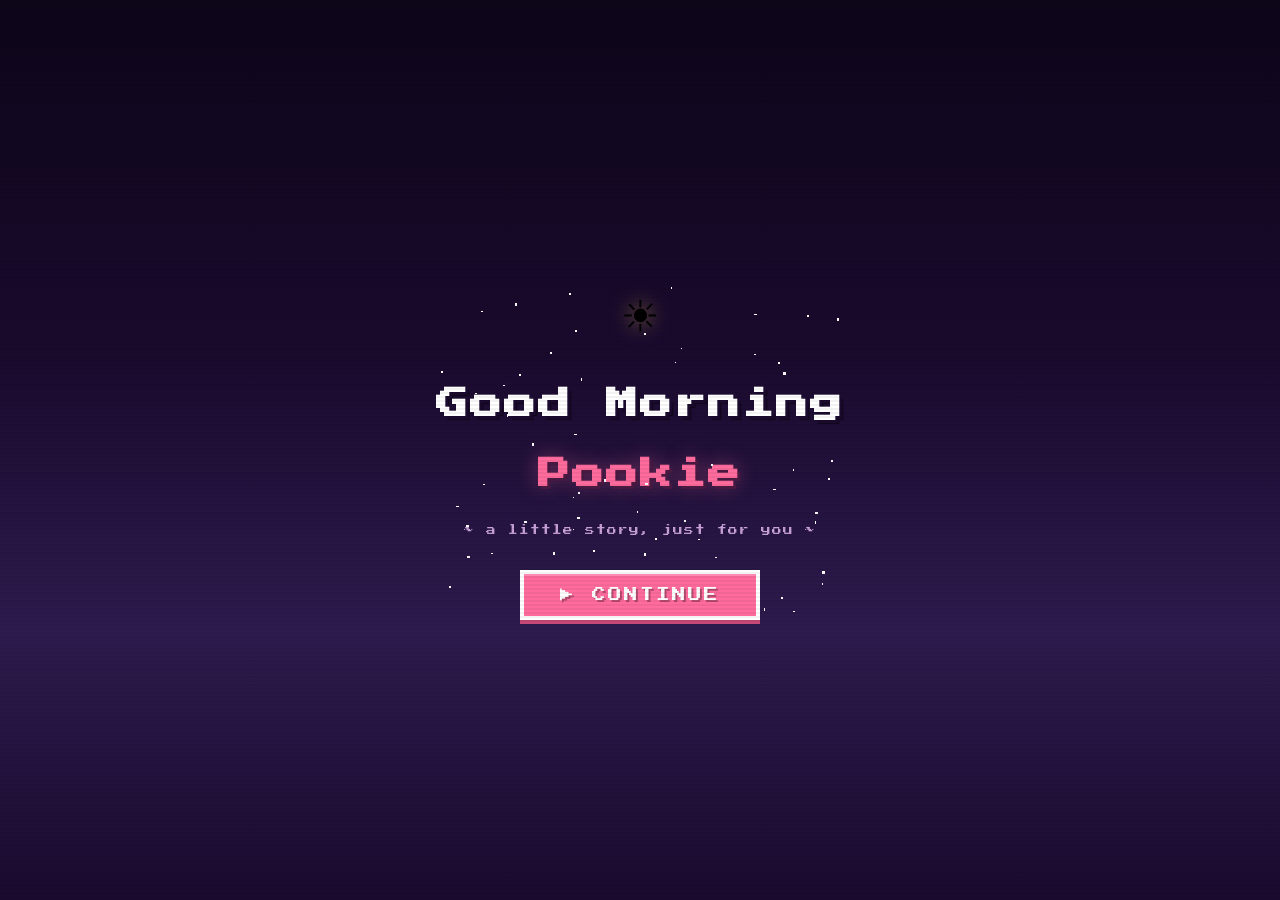
==== index.html @ 8da95619 "Initial commit: Good Morning Pookie - Retro 2D Pixel Art Love Story for Ammu" ====
<!DOCTYPE html>
<html lang="en">
<head>
    <meta charset="UTF-8">
    <meta name="viewport" content="width=device-width, initial-scale=1.0">
    <title>Good Morning Pookie ❤️</title>
    <meta name="description" content="A cute pixel art love story for Ammu">
    <link href="https://fonts.googleapis.com/css2?family=Press+Start+2P&display=swap" rel="stylesheet">
    <link rel="stylesheet" href="style.css">
</head>
<body>
    <div id="game-wrapper">
        <canvas id="game-canvas"></canvas>

        <!-- Audio -->
        <audio id="bg-music" src="ytmp3free.cc_cant-take-my-eyes-off-you-youtubemp3free.org.mp3" preload="auto"></audio>

        <!-- UI Overlay (on top of canvas) -->
        <div id="ui-overlay">
            <button id="music-btn" class="music-toggle-btn" onclick="game.toggleMusic()" title="Toggle Music">🎵</button>
            <div id="dialogue-box" class="hidden">
                <div class="dialogue-border">
                    <div id="dialogue-speaker"></div>
                    <div id="dialogue-text"></div>
                    <div id="dialogue-choices"></div>
                    <div id="dialogue-continue" class="hidden">▶ CONTINUE</div>
                </div>
            </div>
        </div>

        <!-- Intro Screen -->
        <div id="intro-overlay" class="overlay active">
            <div class="scanlines"></div>
            <div class="intro-content">
                <div class="intro-stars" id="intro-stars"></div>
                <div class="pixel-sun-icon">☀️</div>
                <h1 class="intro-title">Good Morning<br><span class="pink">Pookie</span></h1>
                <p class="intro-sub">~ a little story, just for you ~</p>
                <button class="pixel-btn pulse" onclick="game.startGame()">▶ CONTINUE</button>
            </div>
        </div>

        <!-- Fade overlay -->
        <div id="fade-overlay" class="overlay" style="opacity:0;pointer-events:none;background:#0a0a1a"></div>

        <!-- Finale overlay -->
        <div id="finale-overlay" class="overlay hidden">
            <div class="scanlines"></div>
            <div class="finale-flowers-layer" id="finale-flowers"></div>
            <div class="finale-letter-wrap">
                <div class="finale-letter">
                    <h2 class="letter-title">💌 Dear Ammu 💌</h2>
                    <div class="letter-body">
                        Hi Ammu, <span class="hl">I love you a lot</span> and will love you forever — till the sun explodes and takes over the world, hehe. ☀️
                        <br><br>
                        You know, talking like this feels like sending you letters via pigeon, hahaha — I love it. 🐦
                        <br><br>
                        Every moment, I think of you and want to talk with you. Your smile, your laugh, your voice, your way of thinking, your writing, your stories, your interests, your talks — <span class="hl">I LOVE IT ALL. I LOVE YOU.</span> 💕
                        <br><br>
                        I will never make you upset or make you cry. I will always be there, right next to you. You can share anything you want, and <span class="hl">my shoulder and a bigggg hug are always there</span>. 🤗
                        <br><br>
                        I want to explore the whole world with you and spend every single moment with you. I want to <span class="hl">open a café in Kerala</span> with you, where books written by you can sit on our shelves and my eyes can treasure every moment of it — a shelf where I can put every memory of ours. ☕📚
                        <br><br>
                        <span class="hl big">I love you, Ammu. Forever and always. 💕</span>
                    </div>
                    <div class="letter-sig">— Your Eugene 🌹</div>
                    <div class="letter-hearts">❤️ 💕 💖 💗 💝 ❤️</div>
                </div>
            </div>
        </div>
    </div>
    <script src="game.js"></script>
</body>
</html>
---- style.css ----
/* ============================================
   PIXEL GAME — RETRO AESTHETIC
   ============================================ */

@import url('https://fonts.googleapis.com/css2?family=Press+Start+2P&display=swap');

*, *::before, *::after {
    margin: 0;
    padding: 0;
    box-sizing: border-box;
}

html, body {
    width: 100%;
    height: 100%;
    overflow: hidden;
    background: #0a0a1a;
    font-family: 'Press Start 2P', monospace;
}

/* ============================================
   GAME WRAPPER & CANVAS
   ============================================ */
#game-wrapper {
    width: 100vw;
    height: 100vh;
    position: relative;
    display: flex;
    align-items: center;
    justify-content: center;
    background: #0a0a1a;
}

#game-canvas {
    image-rendering: pixelated;
    image-rendering: crisp-edges;
    -ms-interpolation-mode: nearest-neighbor;
    display: block;
}

/* ============================================
   UI OVERLAY
   ============================================ */
#ui-overlay {
    position: absolute;
    top: 0; left: 0;
    width: 100%; height: 100%;
    pointer-events: none;
    z-index: 10;
}

/* ============================================
   MUSIC TOGGLE BUTTON
   ============================================ */
.music-toggle-btn {
    position: absolute;
    top: 16px;
    right: 16px;
    width: 38px;
    height: 38px;
    background: #111128;
    border: 3px solid #ff6b9d;
    box-shadow: 0 4px 12px rgba(0,0,0,0.6), inset 0 0 0 1px #fff;
    color: #fff;
    font-size: 16px;
    cursor: pointer;
    pointer-events: auto;
    z-index: 50;
    display: flex;
    align-items: center;
    justify-content: center;
    transition: transform 0.15s ease, background 0.2s ease, border-color 0.2s ease;
    border-radius: 4px;
}

.music-toggle-btn:hover {
    transform: scale(1.1);
    background: #281a38;
}

.music-toggle-btn.muted {
    border-color: #666;
    opacity: 0.6;
}

/* ============================================
   RPG DIALOGUE BOX
   ============================================ */
#dialogue-box {
    position: absolute;
    bottom: 24px;
    left: 50%;
    transform: translateX(-50%);
    width: 88%;
    max-width: 680px;
    pointer-events: auto;
    z-index: 20;
    animation: dialogueAppear 0.2s ease-out;
}

#dialogue-box.hidden {
    display: none;
}

.dialogue-border {
    background: #111128;
    border: 4px solid #eee;
    box-shadow:
        0 0 0 2px #111128,
        inset 0 0 0 2px #333,
        0 6px 20px rgba(0,0,0,0.5);
    padding: 18px 22px;
    position: relative;
    text-align: center;
}

/* Pixel corners */
.dialogue-border::before {
    content: '';
    position: absolute;
    top: -2px; left: -2px;
    right: -2px; bottom: -2px;
    border: 2px solid #888;
    pointer-events: none;
}

#dialogue-speaker {
    color: #ff6b9d;
    font-size: 9px;
    margin-bottom: 8px;
    text-transform: uppercase;
    letter-spacing: 1px;
    text-shadow: 2px 2px 0 #000;
    text-align: left;
}

#dialogue-text {
    color: #f0f0f0;
    font-size: 10px;
    line-height: 2.2;
    min-height: 44px;
    text-shadow: 1px 1px 0 #000;
    text-align: left;
}

#dialogue-choices {
    display: flex;
    gap: 12px;
    margin-top: 14px;
    justify-content: center;
    flex-wrap: wrap;
}

.choice-btn {
    font-family: 'Press Start 2P', monospace;
    font-size: 9px;
    padding: 10px 22px;
    cursor: pointer;
    transition: all 0.1s;
    image-rendering: pixelated;
    text-shadow: 1px 1px 0 rgba(0,0,0,0.5);
    position: relative;
}

.choice-btn::before {
    content: '►';
    margin-right: 6px;
    opacity: 0;
    transition: opacity 0.1s;
}

.choice-btn:hover::before {
    opacity: 1;
}

.choice-btn.yes-btn {
    background: #ff6b9d;
    color: #fff;
    border: 3px solid #fff;
    box-shadow: 0 3px 0 #c74a76, inset 0 1px 0 rgba(255,255,255,0.2);
}

.choice-btn.yes-btn:hover {
    background: #ff4081;
    transform: translateY(-2px);
    box-shadow: 0 5px 0 #c74a76;
}

.choice-btn.yes-btn:active {
    transform: translateY(1px);
    box-shadow: 0 1px 0 #c74a76;
}

.choice-btn.no-btn {
    background: #3a3a5c;
    color: #bbb;
    border: 3px solid #888;
    box-shadow: 0 3px 0 #2a2a3c, inset 0 1px 0 rgba(255,255,255,0.1);
}

.choice-btn.no-btn:hover {
    background: #4a4a6c;
    transform: translateY(-2px);
    box-shadow: 0 5px 0 #2a2a3c;
}

#dialogue-continue {
    color: #fff;
    font-size: 9px;
    text-align: center;
    margin-top: 14px;
    cursor: pointer;
    pointer-events: auto;
    text-shadow: 1px 1px 0 rgba(0,0,0,0.5);
    background: #ff6b9d;
    display: inline-block;
    padding: 8px 22px;
    border: 3px solid #fff;
    box-shadow: 0 3px 0 #c74a76, inset 0 1px 0 rgba(255,255,255,0.2);
    transition: all 0.1s;
    letter-spacing: 1px;
    margin-left: auto;
    margin-right: auto;
    animation: btnPulse 2s ease-in-out infinite;
}

#dialogue-continue:hover {
    background: #ff4081;
    transform: translateY(-2px);
    box-shadow: 0 5px 0 #c74a76;
}

#dialogue-continue:active {
    transform: translateY(1px);
    box-shadow: 0 1px 0 #c74a76;
}

#dialogue-continue.hidden {
    display: none;
}

/* ============================================
   OVERLAY SCREENS
   ============================================ */
.overlay {
    position: absolute;
    top: 0; left: 0;
    width: 100%; height: 100%;
    display: flex;
    align-items: center;
    justify-content: center;
    z-index: 30;
    transition: opacity 0.6s ease;
}

.overlay.hidden {
    display: none;
}

/* CRT Scanlines effect */
.scanlines {
    position: absolute;
    top: 0; left: 0;
    width: 100%; height: 100%;
    background: repeating-linear-gradient(
        0deg,
        transparent,
        transparent 2px,
        rgba(0,0,0,0.05) 2px,
        rgba(0,0,0,0.05) 4px
    );
    pointer-events: none;
    z-index: 100;
}

/* ============================================
   INTRO SCREEN
   ============================================ */
#intro-overlay {
    background: linear-gradient(180deg, #0d0519 0%, #1a0a2e 40%, #2d1b4e 70%, #1a0a2e 100%);
    flex-direction: column;
}

.intro-content {
    text-align: center;
    position: relative;
    z-index: 10;
}

.intro-stars {
    position: absolute;
    top: 0; left: 0;
    width: 100%; height: 100%;
    pointer-events: none;
}

.intro-star {
    position: absolute;
    background: #fff;
    animation: twinkle 2s ease-in-out infinite;
}

.pixel-sun-icon {
    font-size: 3.5rem;
    margin-bottom: 20px;
    animation: pixelFloat 2s ease-in-out infinite;
    filter: drop-shadow(0 0 10px rgba(255,213,79,0.5));
}

.intro-title {
    font-size: clamp(1.2rem, 3vw, 2rem);
    color: #fff;
    line-height: 2.2;
    text-shadow: 3px 3px 0 #1a0a2e, 4px 4px 0 rgba(0,0,0,0.5);
    margin-bottom: 16px;
    letter-spacing: 2px;
}

.intro-title .pink {
    color: #ff6b9d;
    text-shadow: 3px 3px 0 #4a1942, 0 0 20px rgba(255,107,157,0.4);
}

.intro-sub {
    color: #c8a0d8;
    font-size: clamp(0.4rem, 1vw, 0.6rem);
    margin-bottom: 35px;
    letter-spacing: 1px;
}

.pixel-btn {
    font-family: 'Press Start 2P', monospace;
    font-size: clamp(0.6rem, 1.2vw, 0.85rem);
    padding: 14px 36px;
    background: #ff6b9d;
    color: #fff;
    border: 4px solid #fff;
    cursor: pointer;
    box-shadow: 0 4px 0 #c74a76, inset 0 2px 0 rgba(255,255,255,0.2);
    transition: all 0.1s;
    text-shadow: 2px 2px 0 rgba(0,0,0,0.3);
    letter-spacing: 2px;
    position: relative;
}

.pixel-btn:hover {
    background: #ff4081;
    transform: translateY(-2px);
    box-shadow: 0 6px 0 #c74a76, inset 0 2px 0 rgba(255,255,255,0.2);
}

.pixel-btn:active {
    transform: translateY(2px);
    box-shadow: 0 1px 0 #c74a76;
}

.pixel-btn.pulse {
    animation: btnPulse 2s ease-in-out infinite;
}

/* ============================================
   FINALE SCREEN
   ============================================ */
#finale-overlay {
    background: linear-gradient(180deg, #0d0519 0%, #1a0a2e 30%, #2d1b4e 60%, #1a0a2e 100%);
    overflow-y: auto;
    padding: 30px 15px;
    flex-direction: column;
}

.finale-flowers-layer {
    position: fixed;
    bottom: -100%;
    left: 0;
    width: 100%;
    height: 100%;
    pointer-events: none;
    z-index: 1;
    animation: flowersRise 3s ease-out 0.5s forwards;
}

.pf {
    position: absolute;
    animation: pixelFlowerFloat 4s ease-in-out infinite;
}

.finale-letter-wrap {
    position: relative;
    z-index: 10;
    max-width: 580px;
    width: 95%;
    opacity: 0;
    animation: fadeInUp 1.5s ease-out 2s forwards;
}

.finale-letter {
    background: rgba(17, 17, 40, 0.9);
    border: 4px solid #ff6b9d;
    box-shadow:
        0 0 0 2px #111128,
        0 0 0 6px #ff6b9d33,
        inset 0 0 0 2px #333,
        0 10px 40px rgba(0,0,0,0.5);
    padding: 30px 25px;
    position: relative;
}

.letter-title {
    color: #ff6b9d;
    font-size: clamp(0.7rem, 1.5vw, 1rem);
    text-align: center;
    margin-bottom: 25px;
    text-shadow: 2px 2px 0 #000;
    letter-spacing: 2px;
}

.letter-body {
    color: rgba(240,240,240,0.9);
    font-size: clamp(0.42rem, 0.9vw, 0.55rem);
    line-height: 3;
    text-align: center;
    text-shadow: 1px 1px 0 #000;
}

.letter-body .hl {
    color: #ff6b9d;
    text-shadow: 0 0 8px rgba(255,107,157,0.4), 1px 1px 0 #000;
}

.letter-body .big {
    font-size: clamp(0.5rem, 1.1vw, 0.7rem);
}

.letter-sig {
    text-align: center;
    color: #ff6b9d;
    font-size: 0.55rem;
    margin-top: 20px;
    text-shadow: 1px 1px 0 #000;
}

.letter-hearts {
    text-align: center;
    font-size: 1.2rem;
    margin-top: 15px;
    animation: heartPulse 1.5s ease-in-out infinite;
}

/* ============================================
   ANIMATIONS
   ============================================ */
@keyframes dialogueAppear {
    from { transform: translateX(-50%) translateY(20px); opacity: 0; }
    to { transform: translateX(-50%) translateY(0); opacity: 1; }
}

@keyframes blink {
    50% { opacity: 0; }
}

@keyframes twinkle {
    0%, 100% { opacity: 0.3; }
    50% { opacity: 1; }
}

@keyframes pixelFloat {
    0%, 100% { transform: translateY(0); }
    50% { transform: translateY(-8px); }
}

@keyframes btnPulse {
    0%, 100% { box-shadow: 0 4px 0 #c74a76, 0 0 0 0 rgba(255,107,157,0); }
    50% { box-shadow: 0 4px 0 #c74a76, 0 0 0 12px rgba(255,107,157,0.15); }
}

@keyframes flowersRise {
    from { bottom: -100%; }
    to { bottom: 0; }
}

@keyframes fadeInUp {
    from { opacity: 0; transform: translateY(30px); }
    to { opacity: 1; transform: translateY(0); }
}

@keyframes heartPulse {
    0%, 100% { transform: scale(1); }
    50% { transform: scale(1.12); }
}

@keyframes pixelFlowerFloat {
    0%, 100% { transform: translateY(0) rotate(0deg); }
    50% { transform: translateY(-12px) rotate(5deg); }
}

/* ============================================
   RESPONSIVE
   ============================================ */
@media (max-width: 600px) {
    #dialogue-box {
        width: 94%;
        bottom: 10px;
    }

    .dialogue-border {
        padding: 12px 14px;
    }

    #dialogue-text {
        font-size: 8px;
        line-height: 2;
    }

    .choice-btn {
        font-size: 8px;
        padding: 8px 16px;
    }

    .finale-letter {
        padding: 20px 15px;
    }
}
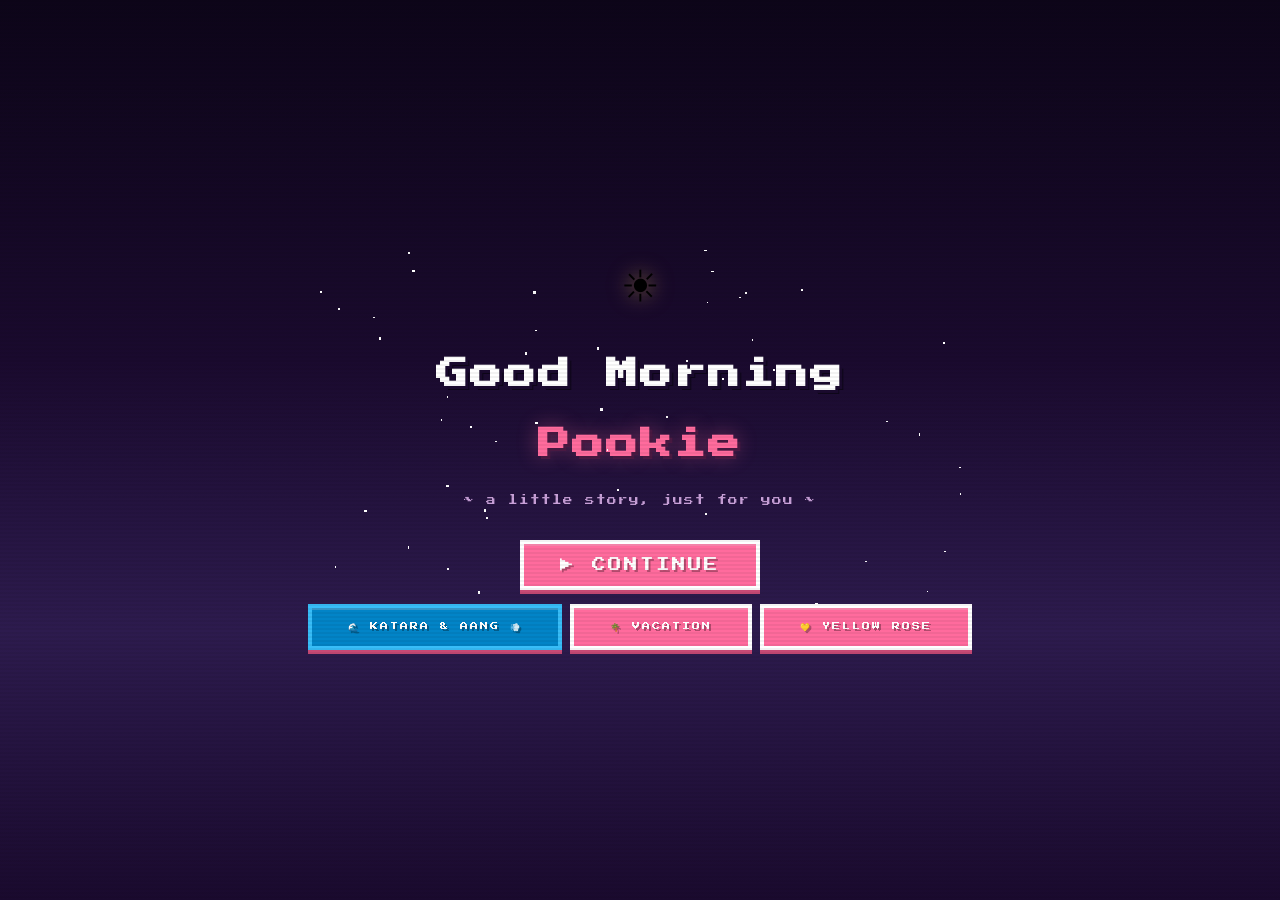
==== commit 429d0392: "Add Katara & Aang 2D pixel art website with Fire Nation battle and romantic lakeside bonfire" ====
--- a/index.html
+++ b/index.html
@@ -37,6 +37,11 @@
                 <h1 class="intro-title">Good Morning<br><span class="pink">Pookie</span></h1>
                 <p class="intro-sub">~ a little story, just for you ~</p>
                 <button class="pixel-btn pulse" onclick="game.startGame()">▶ CONTINUE</button>
+                <div style="margin-top: 14px; display: flex; gap: 8px; justify-content: center; flex-wrap: wrap;">
+                    <a href="kataang/index.html" class="pixel-btn" style="text-decoration: none; font-size: 8px; background: #0284c7; border-color: #38bdf8; color: #fff;">🌊 KATARA & AANG 💨</a>
+                    <a href="vacation/index.html" class="pixel-btn" style="text-decoration: none; font-size: 8px; color: #fff;">🌴 VACATION</a>
+                    <a href="yellow-rose/index.html" class="pixel-btn" style="text-decoration: none; font-size: 8px; color: #fff;">💛 YELLOW ROSE</a>
+                </div>
             </div>
         </div>
 
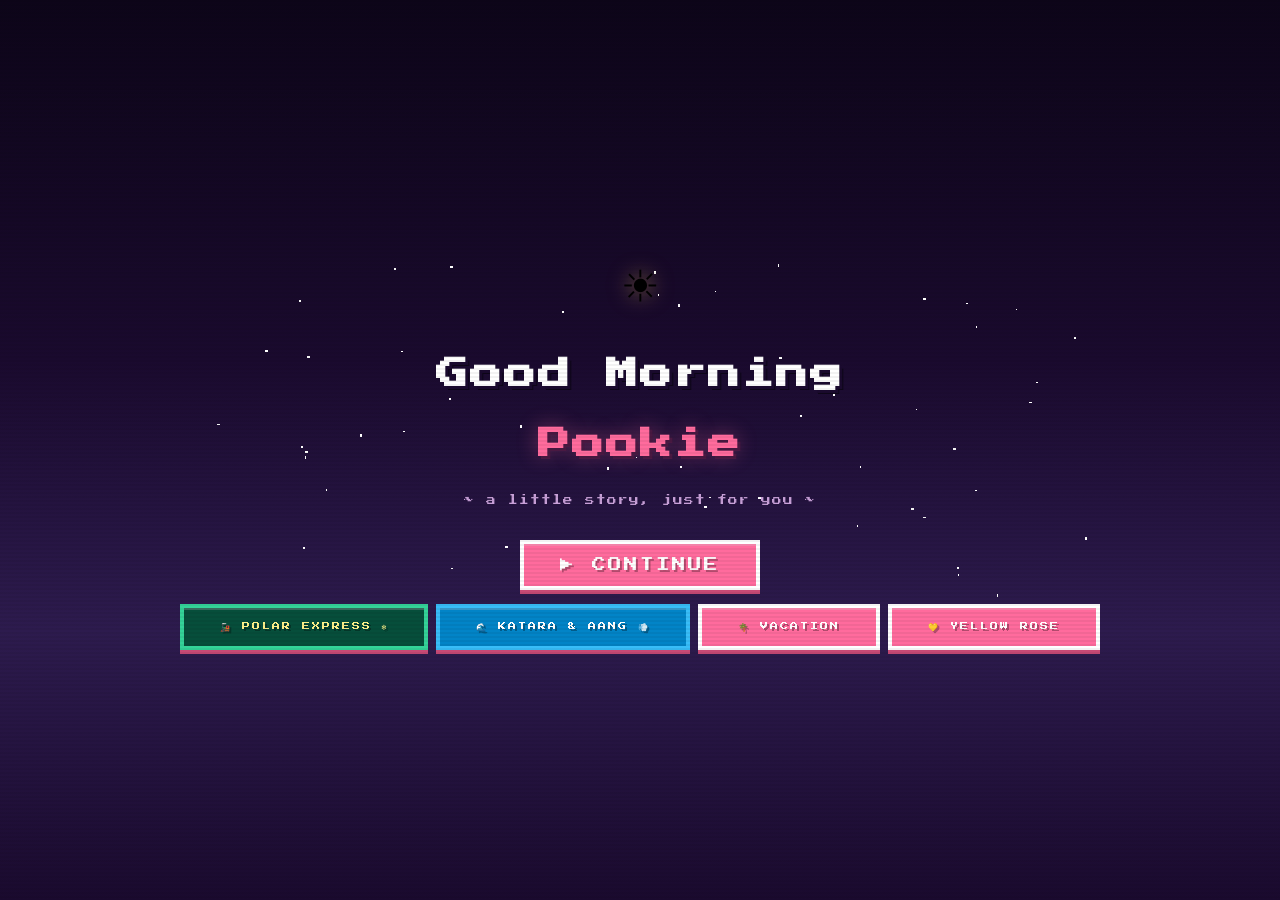
==== commit b1306bad: "Add Polar Express train scene and update navigation" ====
--- a/index.html
+++ b/index.html
@@ -38,6 +38,7 @@
                 <p class="intro-sub">~ a little story, just for you ~</p>
                 <button class="pixel-btn pulse" onclick="game.startGame()">▶ CONTINUE</button>
                 <div style="margin-top: 14px; display: flex; gap: 8px; justify-content: center; flex-wrap: wrap;">
+                    <a href="polar-express.html" class="pixel-btn" style="text-decoration: none; font-size: 8px; background: #064e3b; border-color: #34d399; color: #fef08a;">🚂 POLAR EXPRESS ❄️</a>
                     <a href="kataang/index.html" class="pixel-btn" style="text-decoration: none; font-size: 8px; background: #0284c7; border-color: #38bdf8; color: #fff;">🌊 KATARA & AANG 💨</a>
                     <a href="vacation/index.html" class="pixel-btn" style="text-decoration: none; font-size: 8px; color: #fff;">🌴 VACATION</a>
                     <a href="yellow-rose/index.html" class="pixel-btn" style="text-decoration: none; font-size: 8px; color: #fff;">💛 YELLOW ROSE</a>
